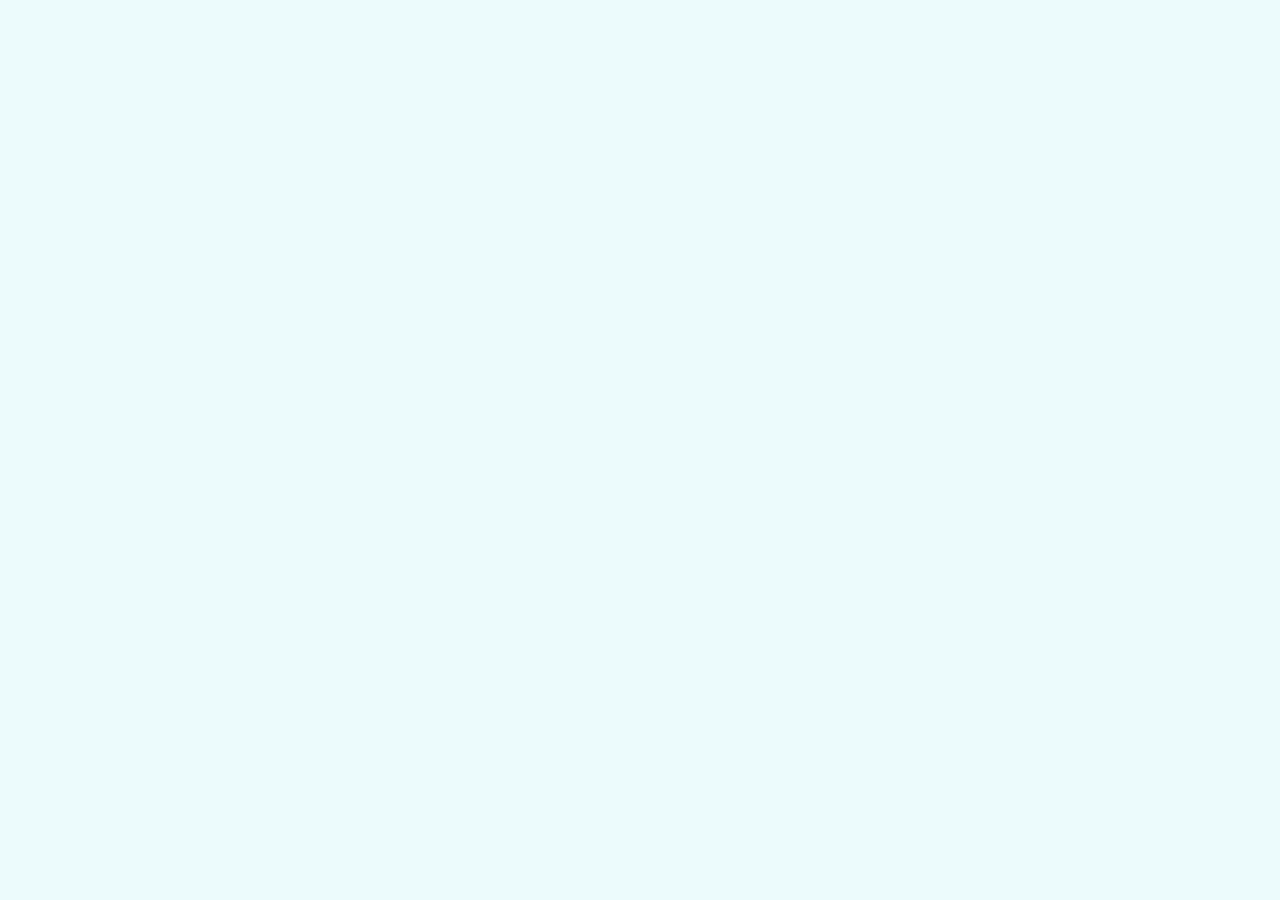
==== shots.html @ 02cd22fe "Add files via upload" ====
<!DOCTYPE html>
<html lang="en" dir="ltr">
  <head>
    <meta charset="utf-8">
    <title>My Shots</title>
    <link rel="stylesheet" href="CSS/stylesheet.css">
    <link rel="shortcut icon" href="Images/favicon.ico" />

  </head>
  <body>

  </body>
</html>
---- CSS/stylesheet.css ----
body
{
  text-align: center;
  margin: 0;
  background-color: #ECFBFC;
}
h1
{
  font-family: 'Sacramento', cursive;
font-size: 3rem;
}

h2
{
  font-family: 'Sacramento', cursive;
font-size: 2rem;
}

h3
{
  font-family:'Montserrat', sans-serif;
}

h4
{
  font-family: 'Montserrat', sans-serif;
}

h5
{
  font-family: 'Playfair Display SC', serif;
}

p{
  font-family: 'Montserrat', sans-serif;

}
.pro
{
text-decoration: underline;
font-size: 3rem;
}

.top-container
{
  height: 669px;
  padding: 200px;
  background-color: #D6E5FA;
}

.second
{
  padding: 25px;
}

.quote
{
  font-size: 3.5rem;
}
.underline
{
  text-decoration: underline;
}
.wideme
{
  width: 70%;
  text-align: center;
}

.coding
{
padding: 100px 150px;
width: 50%;
align-items: center;
display: inline-block;
font-size: 1.35rem;
}

.codingimg
{
  width: 20%;
  float: left;
  padding-right: 30px;
}

.photography
{
  padding: 100px 150px;
  width: 50%;
  align-items: center;
  display: inline-block;
  font-size: 1.35rem;
}
.camera
{
  float: right;
}

.contact
{
  padding: 50px 0 20px;
}
.bottom
{
  position: relative;
}


.myrule
{
  color: #d77fa1;
   border-style: none;
   border-top-style: dotted;
   border-width: 10px 0 0 0;
   border-spacing: 200px;
   width: 15%;
   margin: 50px auto;

}

.middle-container
{
  background-color: #fef6fb;
}
.bottom-container
{
  background-color: #b3cff6;
  padding: 50px 0;
}
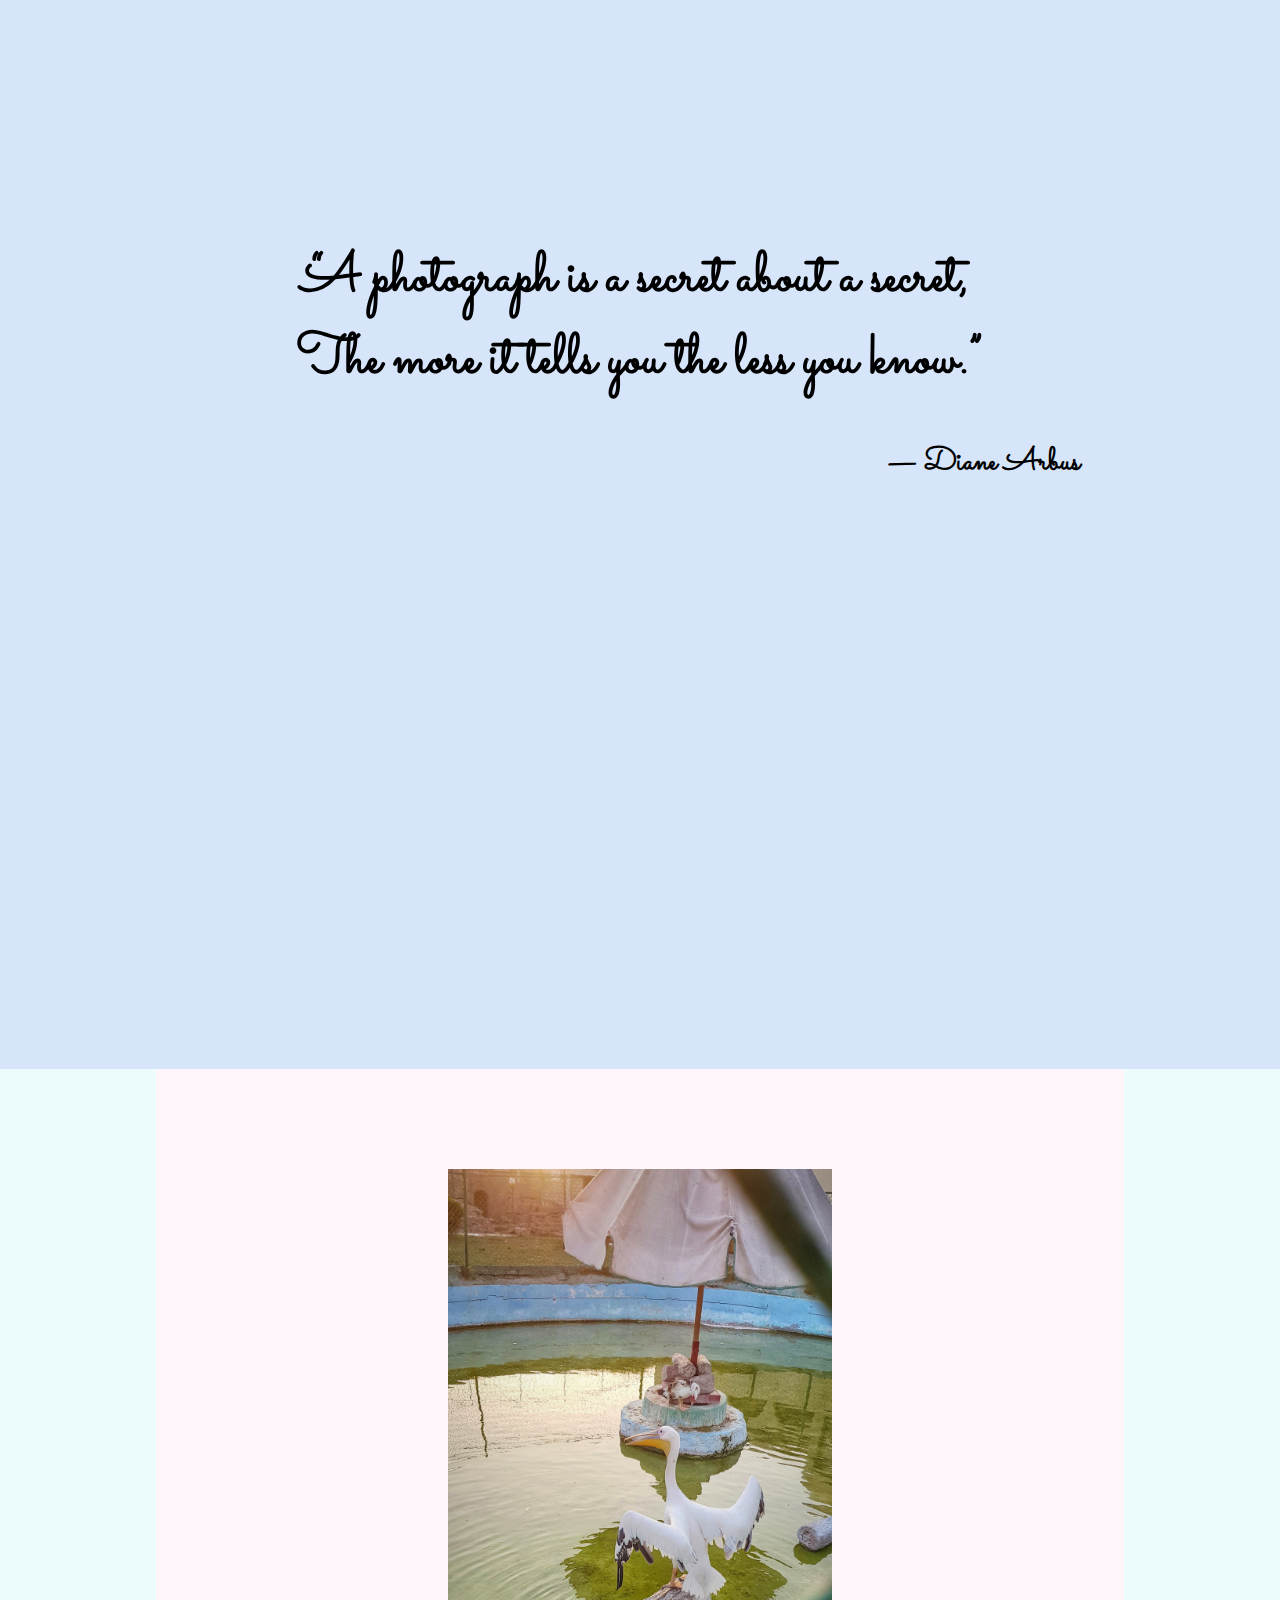
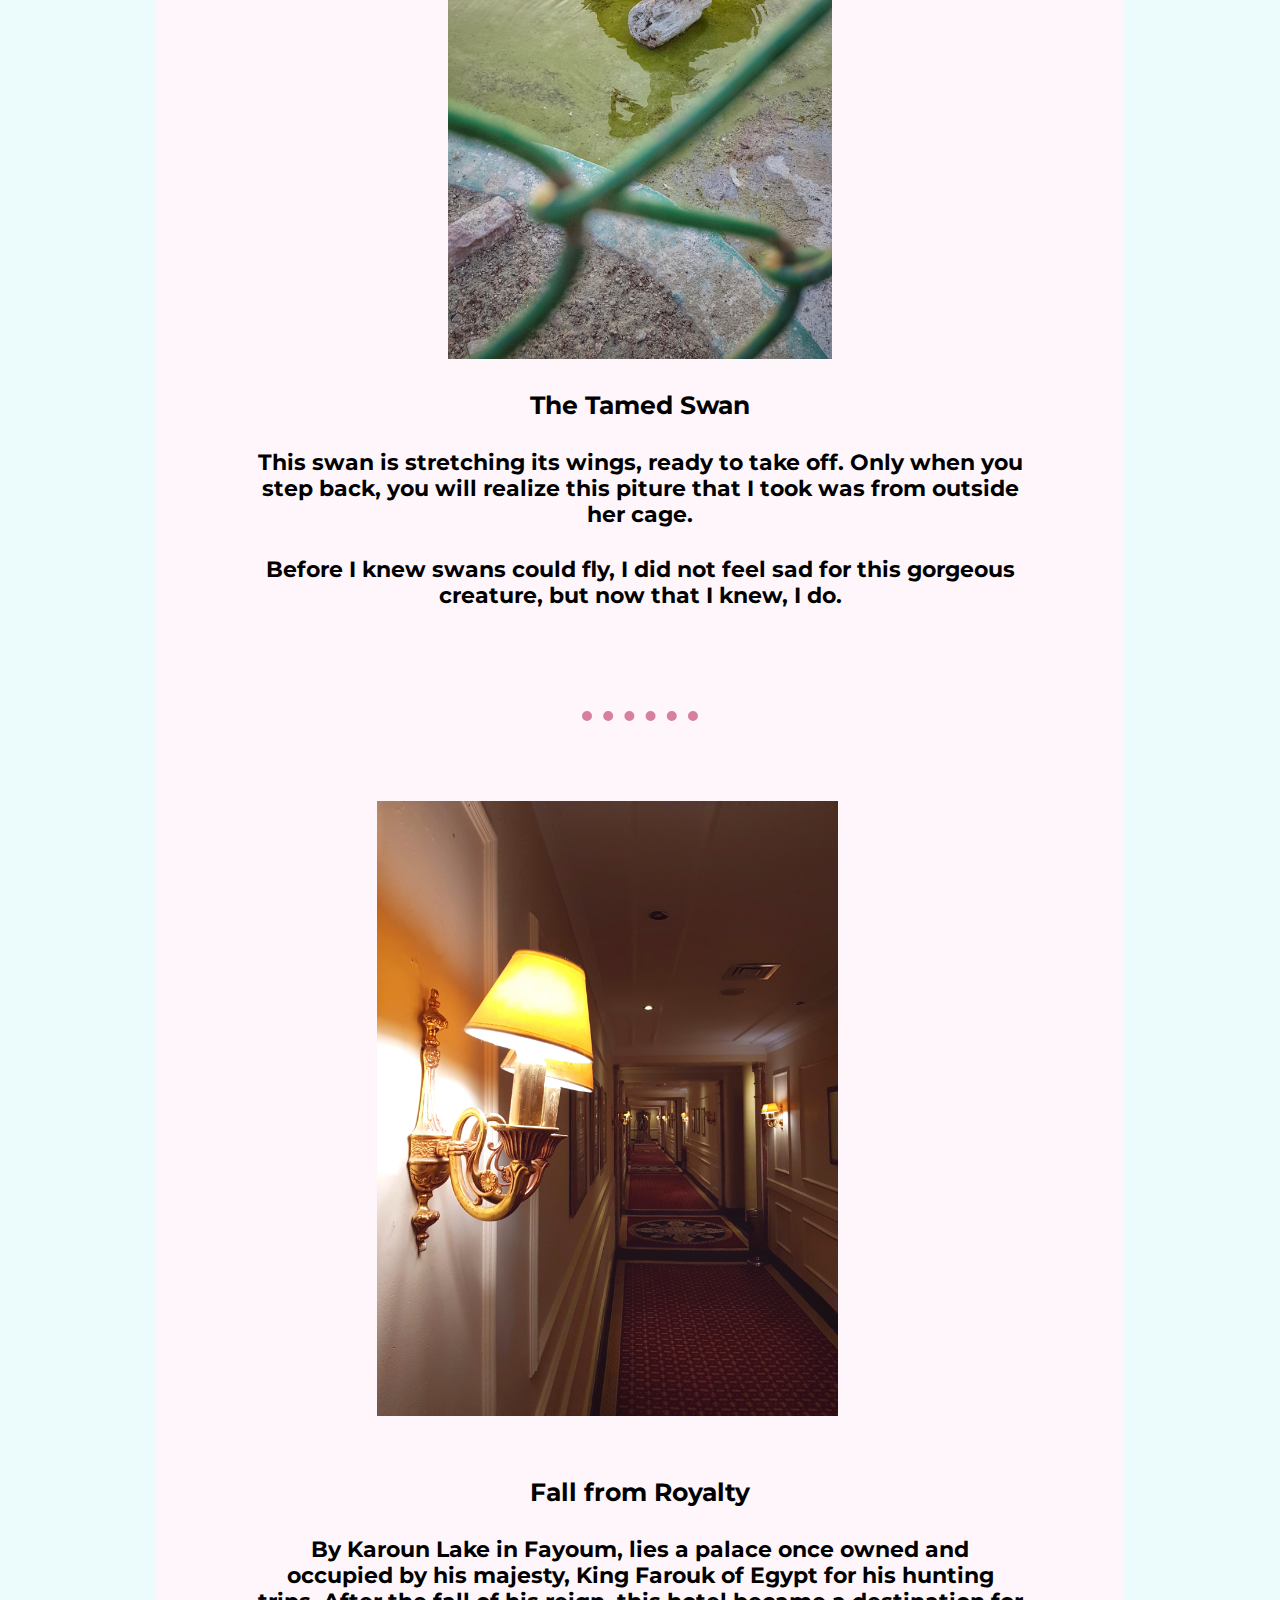
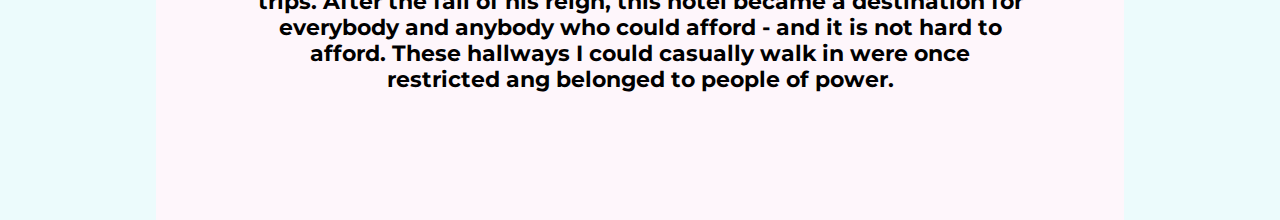
==== commit 642f4ebd: "Add files via upload" ====
--- a/shots.html
+++ b/shots.html
@@ -1,13 +1,37 @@
 <!DOCTYPE html>
 <html lang="en" dir="ltr">
-  <head>
-    <meta charset="utf-8">
-    <title>My Shots</title>
-    <link rel="stylesheet" href="CSS/stylesheet.css">
-    <link rel="shortcut icon" href="Images/favicon.ico" />
 
-  </head>
-  <body>
+<head>
+  <meta charset="utf-8">
+  <title>My Shots</title>
+  <link rel="stylesheet" href="CSS/stylesheet.css">
+  <link rel="shortcut icon" href="Images/favicon.ico" />
+  <link href="https://fonts.googleapis.com/css2?family=Fredericka+the+Great&family=Montserrat&family=Pacifico&family=Playfair+Display+SC:wght@400;700&family=Sacramento&display=swap" rel="stylesheet">
 
-  </body>
+</head>
+
+<body>
+  <div class="top-container">
+    <h1 class="shottitle">“A photograph is a secret about a secret, <br> The more it tells you the less you know.”</h1>
+    <h2 class="diane">— Diane Arbus</h2>
+  </div>
+
+<div class="middle-container-shots">
+  <img src="Images/swan-wings.jpeg" alt="Swan ready to fly, only thing is, it cannot" class="swan">
+  <h3>The Tamed Swan</h3>
+  <h4>This swan is stretching its wings, ready to take off. Only when you step back, you will realize this piture that I took was from outside her cage.</h4>
+  <h4>Before I knew swans could fly, I did not feel sad for this gorgeous creature, but now that I knew, I do.</h4>
+
+  <br>
+  <hr class="myrule">
+
+  <div class="auberge">
+    <img src="Images/auberge-from-an-angle.jpeg" alt="" class="aub">
+    <img src="/home/nadino/Desktop/Courses/Web Development/Personal Site/Images/hallway-auberge.jpeg" alt="" class="aub">
+<h3>Fall from Royalty</h3>
+<h4>By Karoun Lake in Fayoum, lies a palace once owned and occupied by his majesty, King Farouk of Egypt for his hunting trips. After the fall of his reign, this hotel became a destination for everybody and anybody who could afford - and it is not hard to afford. These hallways I could casually walk in were once restricted ang belonged to people of power.</h4>
+  </div>
+</div>
+</body>
+
 </html>
--- a/CSS/stylesheet.css
+++ b/CSS/stylesheet.css
@@ -94,6 +94,10 @@
 .camera
 {
   float: right;
+  opacity: 1;
+  display: block;
+  transition: .5s ease;
+  backface-visibility: hidden;
 }
 
 .contact
@@ -122,8 +126,41 @@
 {
   background-color: #fef6fb;
 }
+.middle-container-shots
+{
+  background-color: #fef6fb;
+  padding: 100px 100px;
+  width: 60%;
+  align-items: center;
+  display: inline-block;
+  font-size: 1.35rem;
+}
+
+.swan
+{
+  width: 50%
+}
 .bottom-container
 {
   background-color: #b3cff6;
   padding: 50px 0;
 }
+
+.auberge
+{
+ display: block;
+}
+.aub
+{
+  width: 60%;
+  padding: 30px;
+}
+.diane
+{
+  text-align: right;
+}
+
+.shottitle
+{
+  font-size: 3.5rem;
+}
